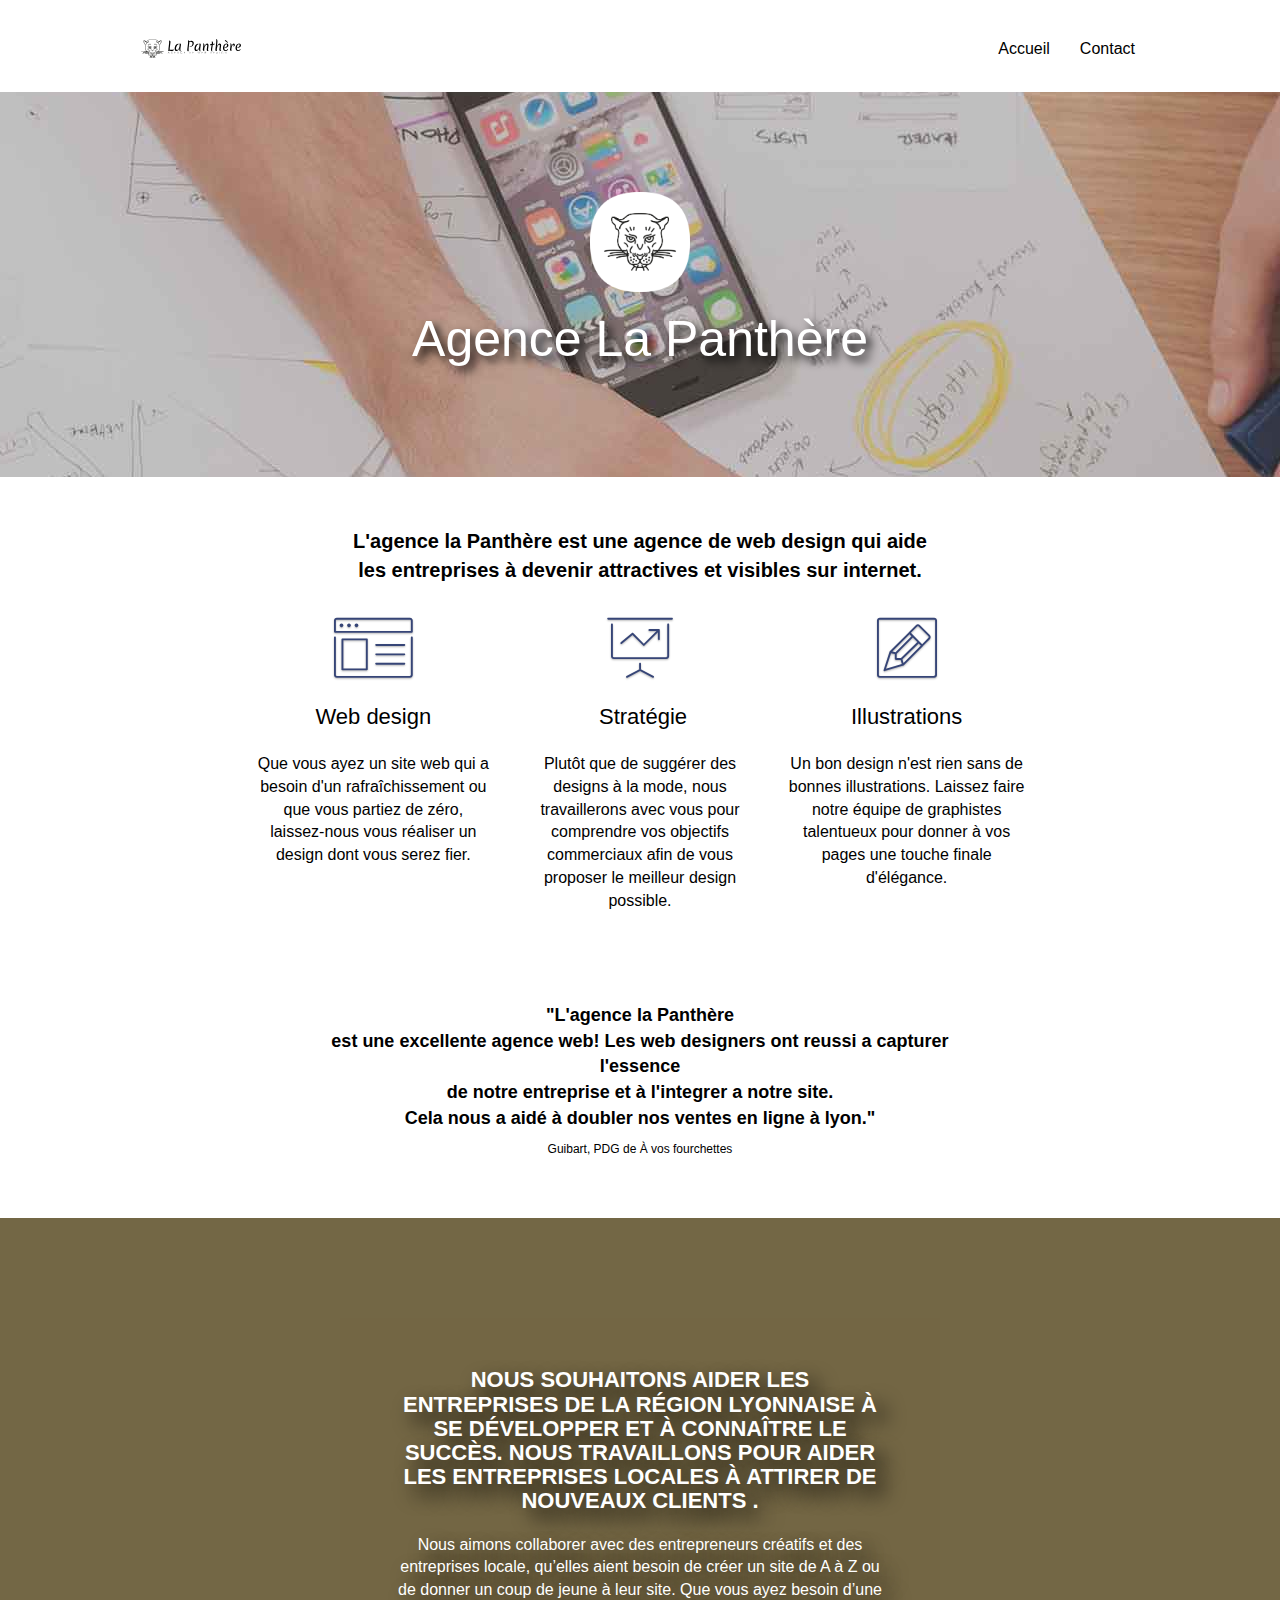
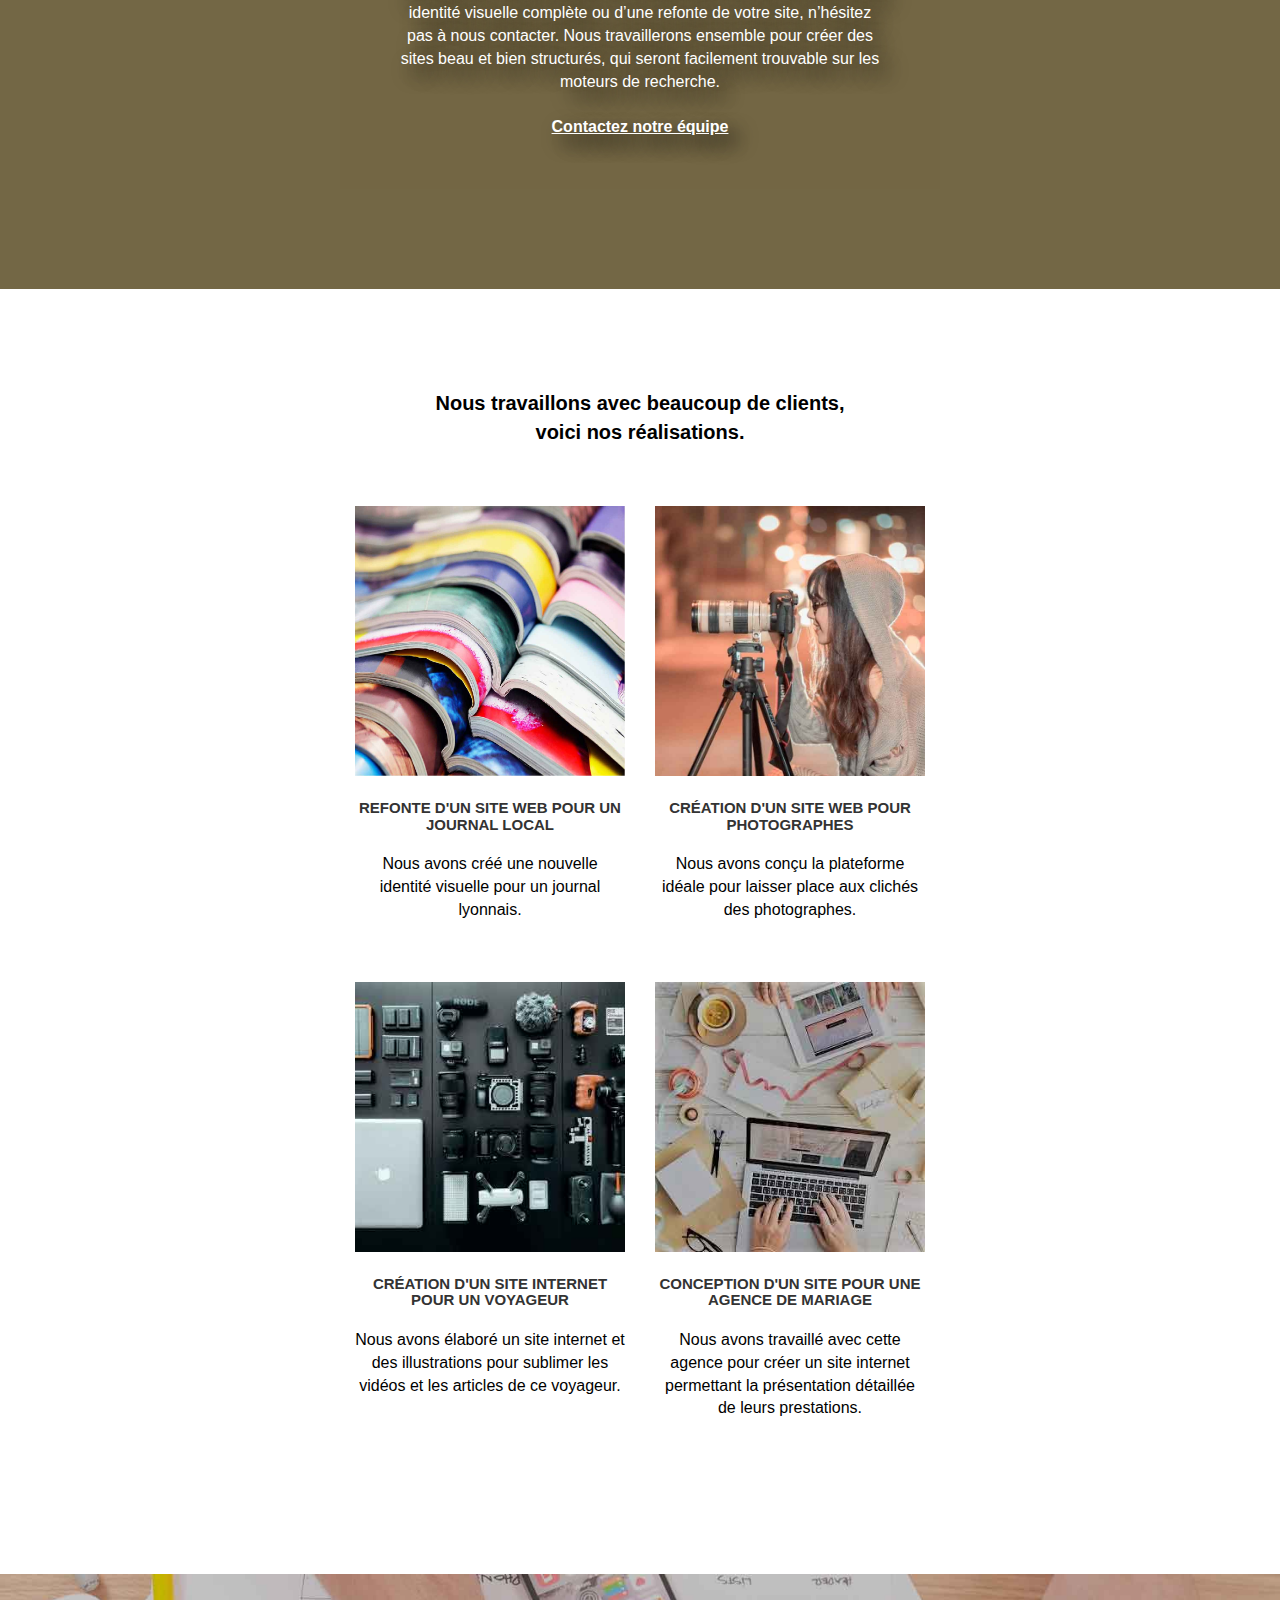
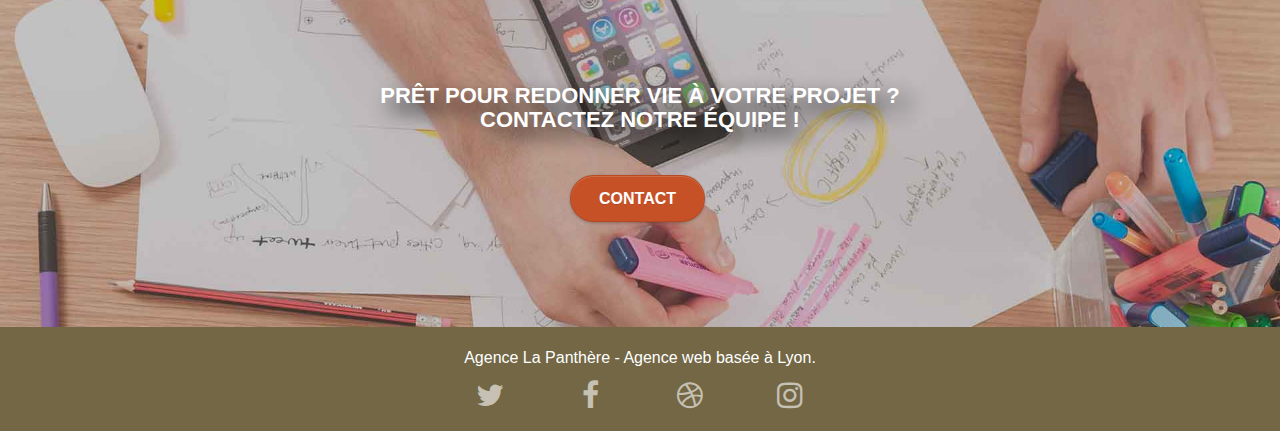
==== index.html @ 9d7f83d7 "modif format image" ====
<!doctype html>
	<html lang="fr">
	<head>
		<meta charset="utf-8">
		<meta name="keywords" content="seo, google, site web, site internet, agence design paris,"/>
		<meta name="description" content="agence web design">
		<meta name="viewport" content="width=device-width, initial-scale=1.0, viewport-fit=cover">
		<meta name="robot" content="index,follow">
		<meta name="google-site-verification" content="KSkaMizKj5T8u-F-_u1jx4_DhB0VZ3zvr3uLoFw4dwU" />
	
		<link rel="canonical" href="https://venixas.github.io/site_panthere_new"/>
		<link rel="shortcut icon" type="image/png" href="favicon.jpg">
		<link rel="stylesheet" type="text/css" href="./css/bootstrap.mini.css">
		<link rel="stylesheet" type="text/css" href="./css/style.mini.css">
		<link rel="stylesheet" type="text/css" href="./css/font-awesome.mini.css">
		<link rel="stylesheet" type="text/css" href="./css/et-line.mini.css">
		
		
		
		<script src="./js/jquery-2.1.0.js" async></script>
		<script src="./js/bootstrap.js" async></script>
		<script src="./js/blocs.js" async></script>
		<script src="./js/jquery.touchSwipe.js" async></script>
		<script src="./js/gmaps.js" async></script>
	
		<title> La panthère, agence web design  </title>
	
		
	<!-- Analytics -->
	 
	<!-- Analytics END -->
		
	</head>
	<body>
	<!-- Principal conteneur -->
	<div class="page-container">
		
	<!-- bloc-0 -->
	<div class="bloc bgc-white l-bloc " id="bloc-0">
		<div class="container bloc-sm">
	
			<nav class="navbar row">
				<div class="navbar-header">
					
					<a class="navbar-brand" href="index.html"><img src="img/agence-la-panthere-monochrome.svg" alt="logo du site la panthere" /></a>
					
					<button id="nav-toggle" type="button" class="ui-navbar-toggle navbar-toggle" data-toggle="collapse" data-target=".navbar-1">
						<span class="sr-only">Toggle navigation</span><span class="icon-bar"></span><span class="icon-bar"></span><span class="icon-bar"></span>
					</button>
				</div>
				<div class="collapse navbar-collapse navbar-1 special-dropdown-nav">
					<ul class="site-navigation nav navbar-nav">
						<li>
							<a href="index.html">Accueil</a>
						</li>
						<li>
						</li>
						<li>
							<a href="contact.html">Contact</a>
						</li>
					</ul>
				</div>
			</nav>
		</div>
	</div>
	<!-- bloc-0 END -->
	
	<!-- bloc-1-presentation -->
	<div class="bloc bgc-dark-slate-blue bg-banniere d-bloc bg-t-edge bloc-bg-texture texture-paper b-parallax" id="bloc-1-hero">
		<div class="container bloc-lg">
			<div class="row tight-width-whitespace">
				<div class="col-sm-12">
					<img src="img/logo.png" class="center-block image-resize-mode" width="100" alt="logo du site la panthere" />
					<h1 class="text-center hero-bloc-text tc-white ">
						Agence La Panthère
					</h1>
					
				</div>
			</div>
		</div>
	</div>
	<!-- bloc-1-presentation END -->
	
	<!-- bloc-2-services -->
	<div class="bloc bgc-white l-bloc" id="bloc-2-services">
		<div class="container bloc-md">
			<div class="row">
				<div class="col-sm-12 text-center">
					
					<p class="para-agence-web">L'agence la Panthère est une agence de web design qui aide <br>
						les entreprises à devenir attractives et visibles sur internet.</p>
				</div>
			</div>
			<div class="row voffset-lg med-width-whitespace">
				<div class="col-sm-4">
					<div class="text-center">
						<span class="et-icon-browser sm-shadow icon-dark-slate-blue icons icon-lg"></span>
					</div>
					<h2 class="mg-md text-center">
						Web design
					</h2>
					<p class="text-center ">
						Que vous ayez un site web qui a besoin d'un rafraîchissement ou que vous partiez de zéro, laissez-nous vous réaliser un design dont vous serez fier.
					</p>
				</div>
				<div class="col-sm-4">
					<div class="text-center">
						<span class="et-icon-presentation sm-shadow icon-dark-slate-blue icons icon-lg"></span>
					</div>
					<h2 class="mg-md text-center">
						&nbsp;Stratégie
					</h2>
					<p class="text-center ">
						Plutôt que de suggérer des designs à la mode, nous travaillerons avec vous pour comprendre vos objectifs commerciaux afin de vous proposer le meilleur design possible.<br>
					</p>
				</div>
				<div class="col-sm-4">
					<div class="text-center">
						<span class="et-icon-edit sm-shadow icon-dark-slate-blue icons icon-lg"></span>
					</div>
					<h2 class="mg-md text-center">
						Illustrations
					</h2>
					<p class="text-center ">
						Un bon design n'est rien sans de bonnes illustrations. Laissez faire notre équipe de graphistes talentueux pour donner à vos pages une touche finale d'élégance.
					</p>
				</div>
			</div>
			<div class="row voffset-lg voffset">
				<div class="col-xs-12 col-md-8 col-md-offset-2 text-center">
					<p class="citation-pdg">"L'agence la Panthère<br> est une excellente agence web! 
						Les web designers ont reussi a capturer l'essence <br>
						de notre  entreprise et à l'integrer a notre site. <br>
						Cela nous a aidé à doubler nos ventes en ligne à lyon."<br></p>
				   <p class="nom-pdg"> Guibart, PDG de À vos fourchettes   </p>
				</div>
			</div>
		</div>
	</div>
	<!-- bloc-2-services END -->
	
	<!-- bloc-3-what-i-do -->
	<div class="bloc tc-white bgc-atomic-tangerine bg-presentation d-bloc bloc-bg-texture texture-paper b-parallax" id="bloc-3-what-i-do">
		<div class="container bloc-lg">
			<div class="row tight-width-whitespace black-background">
				<div class="col-sm-12">
					<h3 class="mg-md text-center tc-white">
						Nous souhaitons aider les entreprises de la région Lyonnaise à se développer et à connaître le succès. Nous travaillons pour aider les entreprises locales à attirer de nouveaux clients .<br>
					</h3>
					<p class="text-center white">
						Nous aimons collaborer avec des entrepreneurs créatifs et des entreprises locale, qu’elles aient besoin de créer un site de A à Z ou de donner un coup de jeune à leur site. Que vous ayez besoin d’une identité visuelle complète ou d’une refonte de votre site, n’hésitez pas à nous contacter. Nous travaillerons ensemble pour créer des sites beau et bien structurés, qui seront facilement trouvable sur les moteurs de recherche. <br><br><a class="ltc-white bold-link" href="page2.html">Contactez notre équipe</a><br>
					</p>
				</div>
			</div>
		</div>
	</div>
	<!-- bloc-3-what-i-do END -->
	
	<!-- bloc-4-portfolio -->
	<div class="bloc bgc-white bg-lines-h2-bg bg-repeat l-bloc" id="bloc-4-portfolio">
		<div class="container bloc-lg">
			<div class="row">
				<div class="col-sm-12 text-center">
					
					<p class="para-nos-realisations">Nous travaillons avec beaucoup de clients,<br>
					voici nos réalisations.</p>
				</div>
			</div>
			<div class="row tight-width-whitespace portfolio-row">
				<div class="col-sm-6">
					<a href="#" data-lightbox="img/1.jpg" data-gallery-id="gallery-1" data-caption="Refonte d'un site web pour un journal local" data-frame="snapshot-lb"><img src="img/1.jpg" alt="image papier design" class="img-responsive portfolio-thumb" /></a>
					<h3 class="mg-md text-center">
						Refonte d'un site web pour un journal local
					</h3>
					<p class="text-center">
						Nous avons créé une nouvelle identité visuelle pour un journal lyonnais.
					</p>
				</div>
				<div class="col-sm-6">
					<a href="#" data-lightbox="img/2.jpg" data-gallery-id="gallery-1" data-caption="Création d'un site web pour photographes" data-frame="snapshot-lb"><img src="img/2.jpg" class="img-responsive portfolio-thumb" alt="image photographe prenant une photo" /></a>
					<h3 class="mg-md text-center">
						Création d'un site web pour photographes
					</h3>
					<p class="text-center">
						Nous avons conçu la plateforme idéale pour laisser place aux clichés des photographes.
					</p>
				</div>
			</div>
			<div class="row tight-width-whitespace portfolio-row">
				<div class="col-sm-6">
					<a href="#" data-lightbox="img/3.jpg" data-gallery-id="gallery-1" data-caption="Création d'un site internet pour un voyageur" data-frame="snapshot-lb"><img src="img/3.jpg" class="img-responsive portfolio-thumb" alt="image d'appreils pour la photographie"/></a>
					<h3 class="mg-md text-center">
						Création d'un site internet pour un voyageur
					</h3>
					<p class="text-center">
						Nous avons élaboré un site internet et des illustrations pour sublimer les vidéos et les articles de ce voyageur.
					</p>
				</div>
				<div class="col-sm-6">
					<a href="#" data-lightbox="img/4.jpg" data-gallery-id="gallery-1" data-caption="Conception d'un site pour une agence de mariage" data-frame="snapshot-lb"><img src="img/4.jpg" class="img-responsive portfolio-thumb" alt="image de materiel pour la photo" /></a>
					<h3 class="mg-md text-center">
						Conception d'un site pour une agence de mariage
					</h3>
					<p class="text-center">
						Nous avons travaillé avec cette agence pour créer un site internet permettant la présentation détaillée de leurs prestations.
					</p>
				</div>
			</div>
		</div>
	</div>
	<!-- bloc-4-portfolio END -->
	
	<!-- bloc-5-cta -->
	<div class="bloc bgc-dark-slate-blue bg-banniere d-bloc bloc-bg-texture texture-paper" id="bloc-5-cta">
		<div class="container bloc-lg">
			<div class="row">
				<h3 class="mg-md text-center tc-white">
					Prêt pour redonner vie à votre projet ?<br>Contactez notre équipe !
				</h3>
				<div class="col-sm-12 text-center">
					<a href="contact.html" class="btn btn-atomic-tangerine btn-clean btn-rd btn-lg cta-hero">Contact</a>
				</div>
			</div>
		</div>
	</div>
	<!-- bloc-5-cta END -->
	
	<!-- Footer - bloc-8 -->
	<div class="bloc bgc-atomic-tangerine d-bloc" id="bloc-8">
		<div class="container bloc-sm">
			<div class="row">
				<div class="col-sm-12">
					<p class="text-center white">
						Agence La Panthère - Agence web basée à Lyon.<br>
					</p>
					<div class="row row-no-gutters social display-box">
						<div class="col-sm-3">
							<div class="text-center">
								<a class="social" href="index.html"><span class="fa fa-twitter icon-md"></span></a>
							</div>
						</div>
						<div class="col-sm-3">
							<div class="text-center">
								<a class="social" href="index.html"><span class="fa fa-facebook icon-md"></span></a>
							</div>
						</div>
						<div class="col-sm-3">
							<div class="text-center">
								<a class="social" href="index.html"><span class="fa fa-dribbble icon-md"></span></a>
							</div>
						</div>
						<div class="col-sm-3">
							<div class="text-center">
								<a class="social" href="index.html"><span class="fa fa-instagram icon-md"></span></a>
							</div>
						</div>
						
					</div>
				
				</div>
			</div>
		</div>
	</div>
	<!-- Footer - bloc-8 END -->
	
	</div>
	<!-- Principal conteneur END -->
		
	
	</body>
	</html>
---- css/style.mini.css ----
body{margin:0;padding:0;background:#fff;overflow-x:hidden;-webkit-font-smoothing:antialiased;-moz-osx-font-smoothing:grayscale}a,button{transition:all .3s ease-in-out;outline:0!important}a:hover{text-decoration:none;cursor:pointer}#page-loading-blocs-notifaction{position:fixed;top:0;bottom:0;width:100%;z-index:100000;background:#fff url("./img/pageload-spinner.gif") no-repeat center center}.bloc{width:100%;clear:both;background:50% 50% no-repeat;padding:0 50px;-webkit-background-size:cover;-moz-background-size:cover;-o-background-size:cover;background-size:cover;position:relative}.bloc .container{padding-left:0;padding-right:0}.bloc-lg{padding:100px 50px}.bloc-md{padding:50px}.bloc-sm{padding:20px 50px}.bg-b-edge,.bg-bl-edge,.bg-br-edge,.bg-center,.bg-l-edge,.bg-r-edge,.bg-repeat,.bg-t-edge,.bg-tl-edge,.bg-tr-edge{-webkit-background-size:auto!important;-moz-background-size:auto!important;-o-background-size:auto!important;background-size:auto!important}.bg-repeat{background:repeat}.bg-t-edge{background:top no-repeat}.b-parallax{background-attachment:fixed}.d-bloc{color:rgba(255,255,255,.7)}.d-bloc button:hover{color:rgba(255,255,255,.9)}.d-bloc .icon-round,.d-bloc .icon-rounded,.d-bloc .icon-semi-rounded-a,.d-bloc .icon-semi-rounded-b,.d-bloc .icon-square{border-color:rgba(255,255,255,.9)}.d-bloc .divider-h span{border-color:rgba(255,255,255,.2)}.d-bloc .a-btn,.d-bloc .navbar a,.d-bloc .navbar-brand,.d-bloc a .icon-lg,.d-bloc a .icon-md,.d-bloc a .icon-sm,.d-bloc a .icon-xl,.d-bloc h1 a,.d-bloc h2 a,.d-bloc h3 a,.d-bloc h4 a,.d-bloc h5 a,.d-bloc h6 a,.d-bloc p a{color:rgba(255,255,255,.6)}.d-bloc .a-btn:hover,.d-bloc .navbar a:hover,.d-bloc .navbar-brand:hover,.d-bloc a:hover .icon-lg,.d-bloc a:hover .icon-md,.d-bloc a:hover .icon-sm,.d-bloc a:hover .icon-xl,.d-bloc h1 a:hover,.d-bloc h2 a:hover,.d-bloc h3 a:hover,.d-bloc h4 a:hover,.d-bloc h5 a:hover,.d-bloc h6 a:hover,.d-bloc p a:hover{color:#fff}.d-bloc .navbar-toggle .icon-bar{background:#fff}.d-bloc .btn-wire,.d-bloc .btn-wire:hover{color:#fff;border-color:#fff}.d-bloc .panel{color:rgba(0,0,0,.5)}.d-bloc .panel button:hover{color:rgba(0,0,0,.7)}.d-bloc .panel icon{border-color:rgba(0,0,0,.7)}.d-bloc .panel .divider-h span{border-color:rgba(0,0,0,.1)}.d-bloc .panel .a-btn{color:rgba(0,0,0,.6)}.d-bloc .panel .a-btn:hover{color:#000}.d-bloc .panel .btn-wire,.d-bloc .panel .btn-wire:hover{color:rgba(0,0,0,.7);border-color:rgba(0,0,0,.3)}.d-bloc .panel,.l-bloc{color:rgba(0,0,0,.5)}.d-bloc .panel button:hover,.l-bloc button:hover{color:rgba(0,0,0,.7)}.l-bloc .icon-round,.l-bloc .icon-rounded,.l-bloc .icon-semi-rounded-a,.l-bloc .icon-semi-rounded-b,.l-bloc .icon-square{border-color:rgba(0,0,0,.7)}.d-bloc .panel .divider-h span,.l-bloc .divider-h span{border-color:rgba(0,0,0,.1)}.d-bloc .panel .a-btn,.l-bloc .a-btn,.l-bloc .navbar a,.l-bloc .navbar-brand,.l-bloc a .icon-lg,.l-bloc a .icon-md,.l-bloc a .icon-sm,.l-bloc a .icon-xl,.l-bloc h1 a,.l-bloc h2 a,.l-bloc h3 a,.l-bloc h4 a,.l-bloc h5 a,.l-bloc h6 a,.l-bloc p a{color:#000}.d-bloc .panel .a-btn:hover,.l-bloc .a-btn:hover,.l-bloc .navbar a:hover,.l-bloc .navbar-brand:hover,.l-bloc a:hover .icon-lg,.l-bloc a:hover .icon-md,.l-bloc a:hover .icon-sm,.l-bloc a:hover .icon-xl,.l-bloc h1 a:hover,.l-bloc h2 a:hover,.l-bloc h3 a:hover,.l-bloc h4 a:hover,.l-bloc h5 a:hover,.l-bloc h6 a:hover,.l-bloc p a:hover{color:#000}.l-bloc .navbar-toggle .icon-bar{color:rgba(0,0,0,.6)}.d-bloc .panel .btn-wire,.d-bloc .panel .btn-wire:hover,.l-bloc .btn-wire,.l-bloc .btn-wire:hover{color:rgba(0,0,0,.7);border-color:rgba(0,0,0,.3)}.voffset{margin-top:30px}.voffset-lg{margin-top:80px}.display-box{display:flex;justify-content:space-around}.row-no-gutters{margin-right:0;margin-left:0}.row.row-no-gutters>[class*=" col-"],.row.row-no-gutters>[class^=col-]{padding-right:0;padding-left:0}#bloc-1-hero h1{font-size:50px;text-shadow:#000 .1em .1em .2em}.navbar{margin-bottom:0;z-index:1}.navbar-brand{height:auto;padding:3px 15px;font-size:25px;font-weight:400;font-weight:600;line-height:44px}.navbar-brand img{max-height:200px;margin:0 5px 0 0;display:inline}.navbar-brand img[src$=svg]{min-width:100px}.nav-center .navbar-brand img{margin:0}.navbar .nav{padding-top:2px;margin-right:-16px;float:right;z-index:1}.nav>li{float:left;margin-top:4px;font-size:16px}.navbar-nav .open .dropdown-menu>li>a{text-align:inherit}.nav>li a:focus,.nav>li a:hover{background:0 0}.navbar-toggle{margin:10px 10px 0 0;border:0}.navbar-toggle:hover{background:0 0!important}.navbar-toggle .icon-bar{background-color:rgba(0,0,0,.5);width:26px}.nav-invert .navbar .nav{float:left}.nav-invert .navbar-brand,.nav-invert .navbar-header{float:right;position:relative;z-index:2}@media (min-width:768px){.site-navigation{position:absolute;top:50%;right:20px;transform:translate(0,-50%);-webkit-transform:translateY(-50%)}.nav>li .dropdown-menu a,.nav>li .dropdown-menu a:hover{color:#484848}.nav-invert .site-navigation{left:0;right:0}.nav-center{text-align:center}.nav-center .navbar-header{width:100%}.nav-center .nav>li,.nav-center .navbar-brand,.nav-center .navbar-header{float:none;display:inline-block}.nav-center .site-navigation{position:relative;width:100%;right:0;margin-right:0;margin-top:20px}.nav-center.mini-nav .navbar-toggle{float:none;margin:10px auto 0}}.nav>li>.dropdown a{background:0 0!important;display:block;padding:14px 15px}nav .caret{margin:0 5px}.dropdown-menu .dropdown-menu{top:-8px;left:100%}.dropdown-menu .dropmenu-flow-right{top:100%;left:0;margin-left:-1px;border-top-left-radius:0;border-top-right-radius:0}.dropdown-menu .dropdown span{border:4px solid #000;border-top-color:transparent;border-right-color:transparent;border-bottom-color:transparent;margin:6px -5px 0 0!important;float:right}.mg-md{margin-top:10px;margin-bottom:20px}.mg-lg{margin-top:10px;margin-bottom:40px}.btn{margin:0 5px 5px 0}.btn.pull-right{margin:0 0 5px 5px}.btn-d,.btn-d:focus,.btn-d:hover{color:#fff;background:rgba(0,0,0,.3)}button{outline:0!important}.btn-rd{border-radius:40px}.btn-clean{border:1px solid rgba(0,0,0,.08);border-bottom-color:rgba(0,0,0,.1);text-shadow:0 1px 0 rgba(0,0,1,.1);box-shadow:0 1px 3px rgba(0,0,1,.25),inset 0 1px 0 0 rgba(255,255,255,.15)}.icon-md{font-size:30px!important}.icon-lg{font-size:60px!important}.sm-shadow{text-shadow:0 1px 2px rgba(0,0,0,.3)}.panel-sq,.panel-sq .panel-footer,.panel-sq .panel-heading{border-radius:0}.panel-rd{border-radius:30px}.panel-rd .panel-heading{border-radius:29px 29px 0 0}.panel-rd .panel-footer{border-radius:0 0 29px 29px}.form-control{border-color:rgba(0,0,0,.1);box-shadow:none}.scrollToTop{width:40px;height:40px;position:fixed;bottom:20px;right:20px;opacity:0;z-index:500;transition:all .3s ease-in-out}.scrollToTop span{margin-top:6px}.showScrollTop{font-size:14px;opacity:1}a[data-lightbox]{position:relative;display:block;text-align:center}a[data-lightbox]:hover::before{content:"+";font-family:HelveticaNeue-Light;font-size:32px;width:50px;height:50px;margin-left:-25px;border-radius:50%;background:rgba(0,0,0,.6);color:#fff;font-weight:100;z-index:1;position:absolute;top:50%;transform:translateY(-50%);-webkit-transform:translateY(-50%)}a[data-lightbox]:hover img{opacity:.6;-webkit-animation-fill-mode:none;animation-fill-mode:none}#lightbox-modal{display:flex;align-items:center}#lightbox-modal .modal-dialog{width:90%;max-width:900px;margin:0 auto 0}#lightbox-modal .modal-dialog img{max-height:90vh;margin:0 auto}.lightbox-caption{padding:20px;color:#fff;background:rgba(0,0,0,.5);position:absolute;left:15px;right:15px;bottom:5px}.close-lightbox{color:#fff;font-size:30px;position:absolute;top:20px;right:20px;z-index:20;background:rgba(0,0,0,.5);border:none;line-height:30px;padding:0 9px 5px;opacity:.3}.close-lightbox:hover,.next-lightbox:hover,.prev-lightbox:hover{opacity:1;color:#fff}.next-lightbox,.prev-lightbox{font-size:20px;color:rgba(255,255,255,.9);background:rgba(0,0,0,.5);transition:all .2s ease-in-out;position:absolute;top:45%;z-index:1;opacity:.4}.next-lightbox{padding:6px 8px 1px 13px;right:25px}.prev-lightbox{padding:6px 13px 1px 10px;left:25px}.snapshot-lb .modal-body{padding-bottom:45px}.snapshot-lb .lightbox-caption{padding:0;color:rgba(0,0,0,.5);background:0 0}.btn,a,h1,h2,h3,h4,h5,h6,label,p{font-weight:400;color:#000}.container{max-width:1000px}.hero-bloc-text{font-size:38px}.hero-bloc-text-sub{font-size:36px}.statement-bloc-text{line-height:26px;font-style:italic;font-size:20px;text-align:center;font-weight:lighter;max-width:520px;margin:auto auto auto auto}p{font-size:16px}.tight-width-whitespace{max-width:600px;margin:auto auto auto auto}.h1{font-size:20px;font-family:"Open Sans"}.cta-hero{margin-top:22px;color:#fff!important;text-transform:uppercase;padding:12px 28px 12px 28px;font-size:16px;font-weight:700}.social{max-width:400px;margin:auto auto auto auto}h2{font-size:22px;line-height:1.4em}h3{font-size:15px;text-transform:uppercase;font-weight:700;color:#333!important}.med-width-whitespace{max-width:800px;margin:auto auto auto auto;box-shadow:0 0 0 #000}h1{color:#333!important}h4{color:#333!important}.icons{margin-bottom:14px;margin-top:24px}.white{color:#fff!important}.portfolio-thumb{margin-bottom:24px}.portfolio-row{margin-bottom:44px;margin-top:50px}.avatar{box-shadow:0 4px 9px rgba(0,0,0,.3)}.black-background{background-color:rgba(115,103,69,.7);padding:40px 40px 40px 40px}.bold-link{font-weight:900;text-decoration:underline!important}.bgc-white{background-color:#fff}.bgc-dark-slate-blue{background-color:#364577}.bgc-atomic-tangerine{background-color:#736745}.tc-white{color:#ffffff!important;font-size:22px;text-shadow:#000 10px 10px 20px}.btn-atomic-tangerine{background:#c75126;color:#fff!important}.btn-atomic-tangerine:hover{background:#642102!important;color:#fff!important}.ltc-white{color:#fff!important}.ltc-white:hover{color:#ccc!important}.ltc-atomic-tangerine{color:#f3976c!important}.ltc-atomic-tangerine:hover{color:#c27956!important}.icon-dark-slate-blue{color:#364577!important;border-color:#364577!important}.para-agence-web{font-size:20px;color:#000;font-weight:600}.citation-pdg{font-size:18px;font-weight:600}.nom-pdg{font-size:12px}.para-nos-realisations{font-size:20px;font-weight:600}.bg-banniere{background-image:url("../img/agence-la-panthere.jpg")}.bg-presentation{background-image:url("../img/image-de-presentation.jpg")}@media (max-width:1024px){.bloc{padding-left:20px;padding-right:20px}.bloc-tile-2.full-width-bloc .container,.bloc-tile-3.full-width-bloc .container,.bloc-tile-4.full-width-bloc .container,.bloc.full-width-bloc{padding-left:0;padding-right:0}}@media (max-width:992px) and (min-width:768px){.navbar .nav{max-width:80%}.nav-center.navbar .nav{max-width:100%}}@media only screen and (min-width:768px) and (max-width:1024px) and (orientation:landscape){.b-parallax{background-attachment:scroll}}@media only screen and (min-width:1024px) and (max-width:1366px) and (-webkit-min-device-pixel-ratio:1.5){.b-parallax{background-attachment:scroll}}@media (max-width:991px){.container{width:100%}.b-parallax{background-attachment:scroll}#hero-bloc,.page-container{overflow-x:hidden;position:relative}}.bloc-group,.bloc-group .bloc{display:block;width:100%}.bloc-fill-screen .fill-bloc-bottom-edge,.bloc-fill-screen .fill-bloc-top-edge{padding:0 20px}@media (max-width:767px){.page-container{overflow-x:hidden;position:relative}#disqus_thread,h1,h2,h3,h4,h5,h6,p{padding-left:10px!important;padding-right:10px!important}.bloc-mob-center-text{text-align:center}.b-parallax{background-attachment:scroll}.navbar .nav{padding-top:0;border-top:1px solid rgba(0,0,0,.2);float:none!important}.navbar.row{margin-left:0;margin-right:0}.site-navigation{position:inherit;transform:none;-webkit-transform:none;-ms-transform:none}.nav>li{margin-top:0;border-bottom:1px solid rgba(0,0,0,.1);background:rgba(0,0,0,.05);text-align:left;padding-left:15px;width:100%}.nav>li:hover{background:rgba(0,0,0,.08)}.dropdown .dropdown a .caret{float:none;margin:5px 0 0 10px!important;border:4px solid #000;border-bottom-color:transparent;border-right-color:transparent;border-left-color:transparent}#hero-bloc .navbar .nav{background:rgba(0,0,0,.8)}#hero-bloc .navbar .nav a{color:rgba(255,255,255,.6)}.hero{padding:50px 0}.hero-nav{left:-1px;right:-1px}.navbar-collapse{padding:0;overflow-x:hidden;-webkit-box-shadow:none;box-shadow:none}.navbar-brand img{max-height:40px;width:auto}.nav-invert .navbar-header{float:none;width:100%}.nav-invert .navbar-toggle{float:left;margin-left:10px}.bloc{padding-left:0;padding-right:0}.bloc-lg,.bloc-xl,.bloc-xxl{padding:40px 0}.bloc-md,.bloc-sm{padding-left:0;padding-right:0}.bloc-fill-screen .fill-bloc-bottom-edge,.bloc-fill-screen .fill-bloc-top-edge,.bloc-tile-2 .container,.bloc-tile-3 .container,.bloc-tile-4 .container{padding-left:0;padding-right:0}.a-block{padding:0 10px}.btn-dwn{display:none}.voffset{margin-top:5px}.voffset-md{margin-top:20px}.voffset-lg{margin-top:30px}form{padding:5px}.close-lightbox{display:inline-block}.blocsapp-device-iphone5{background-size:216px 425px;padding-top:60px;width:216px;height:425px}.blocsapp-device-iphone5 img{width:180px;height:320px}}@media (max-width:400px){.bloc{padding-left:0;padding-right:0}}
---- css/et-line.mini.css ----
@font-face{font-family:et-line;src:url(../fonts/et-line.eot);src:url(../fonts/et-line.eot?#iefix) format('embedded-opentype'),url(../fonts/et-line.woff) format('woff'),url(../fonts/et-line.ttf) format('truetype'),url(../fonts/et-line.svg#et-line) format('svg');font-weight:400;font-style:normal}.et-icon-adjustments,.et-icon-alarmclock,.et-icon-anchor,.et-icon-aperture,.et-icon-attachment,.et-icon-bargraph,.et-icon-basket,.et-icon-beaker,.et-icon-bike,.et-icon-book-open,.et-icon-briefcase,.et-icon-browser,.et-icon-calendar,.et-icon-camera,.et-icon-caution,.et-icon-chat,.et-icon-circle-compass,.et-icon-clipboard,.et-icon-clock,.et-icon-cloud,.et-icon-compass,.et-icon-desktop,.et-icon-dial,.et-icon-document,.et-icon-documents,.et-icon-download,.et-icon-dribbble,.et-icon-edit,.et-icon-envelope,.et-icon-expand,.et-icon-facebook,.et-icon-flag,.et-icon-focus,.et-icon-gears,.et-icon-genius,.et-icon-gift,.et-icon-global,.et-icon-globe,.et-icon-googleplus,.et-icon-grid,.et-icon-happy,.et-icon-hazardous,.et-icon-heart,.et-icon-hotairballoon,.et-icon-hourglass,.et-icon-key,.et-icon-laptop,.et-icon-layers,.et-icon-lifesaver,.et-icon-lightbulb,.et-icon-linegraph,.et-icon-linkedin,.et-icon-lock,.et-icon-magnifying-glass,.et-icon-map,.et-icon-map-pin,.et-icon-megaphone,.et-icon-mic,.et-icon-mobile,.et-icon-newspaper,.et-icon-notebook,.et-icon-paintbrush,.et-icon-paperclip,.et-icon-pencil,.et-icon-phone,.et-icon-picture,.et-icon-pictures,.et-icon-piechart,.et-icon-presentation,.et-icon-pricetags,.et-icon-printer,.et-icon-profile-female,.et-icon-profile-male,.et-icon-puzzle,.et-icon-quote,.et-icon-recycle,.et-icon-refresh,.et-icon-ribbon,.et-icon-rss,.et-icon-sad,.et-icon-scissors,.et-icon-scope,.et-icon-search,.et-icon-shield,.et-icon-speedometer,.et-icon-strategy,.et-icon-streetsign,.et-icon-tablet,.et-icon-target,.et-icon-telescope,.et-icon-toolbox,.et-icon-tools,.et-icon-tools-2,.et-icon-trophy,.et-icon-tumblr,.et-icon-twitter,.et-icon-upload,.et-icon-video,.et-icon-wallet,.et-icon-wine{font-family:et-line;speak:none;font-style:normal;font-weight:400;font-variant:normal;text-transform:none;line-height:1;-webkit-font-smoothing:antialiased;-moz-osx-font-smoothing:grayscale;display:inline-block}.et-icon-mobile:before{content:"\e000"}.et-icon-laptop:before{content:"\e001"}.et-icon-desktop:before{content:"\e002"}.et-icon-tablet:before{content:"\e003"}.et-icon-phone:before{content:"\e004"}.et-icon-document:before{content:"\e005"}.et-icon-documents:before{content:"\e006"}.et-icon-search:before{content:"\e007"}.et-icon-clipboard:before{content:"\e008"}.et-icon-newspaper:before{content:"\e009"}.et-icon-notebook:before{content:"\e00a"}.et-icon-book-open:before{content:"\e00b"}.et-icon-browser:before{content:"\e00c"}.et-icon-calendar:before{content:"\e00d"}.et-icon-presentation:before{content:"\e00e"}.et-icon-picture:before{content:"\e00f"}.et-icon-pictures:before{content:"\e010"}.et-icon-video:before{content:"\e011"}.et-icon-camera:before{content:"\e012"}.et-icon-printer:before{content:"\e013"}.et-icon-toolbox:before{content:"\e014"}.et-icon-briefcase:before{content:"\e015"}.et-icon-wallet:before{content:"\e016"}.et-icon-gift:before{content:"\e017"}.et-icon-bargraph:before{content:"\e018"}.et-icon-grid:before{content:"\e019"}.et-icon-expand:before{content:"\e01a"}.et-icon-focus:before{content:"\e01b"}.et-icon-edit:before{content:"\e01c"}.et-icon-adjustments:before{content:"\e01d"}.et-icon-ribbon:before{content:"\e01e"}.et-icon-hourglass:before{content:"\e01f"}.et-icon-lock:before{content:"\e020"}.et-icon-megaphone:before{content:"\e021"}.et-icon-shield:before{content:"\e022"}.et-icon-trophy:before{content:"\e023"}.et-icon-flag:before{content:"\e024"}.et-icon-map:before{content:"\e025"}.et-icon-puzzle:before{content:"\e026"}.et-icon-basket:before{content:"\e027"}.et-icon-envelope:before{content:"\e028"}.et-icon-streetsign:before{content:"\e029"}.et-icon-telescope:before{content:"\e02a"}.et-icon-gears:before{content:"\e02b"}.et-icon-key:before{content:"\e02c"}.et-icon-paperclip:before{content:"\e02d"}.et-icon-attachment:before{content:"\e02e"}.et-icon-pricetags:before{content:"\e02f"}.et-icon-lightbulb:before{content:"\e030"}.et-icon-layers:before{content:"\e031"}.et-icon-pencil:before{content:"\e032"}.et-icon-tools:before{content:"\e033"}.et-icon-tools-2:before{content:"\e034"}.et-icon-scissors:before{content:"\e035"}.et-icon-paintbrush:before{content:"\e036"}.et-icon-magnifying-glass:before{content:"\e037"}.et-icon-circle-compass:before{content:"\e038"}.et-icon-linegraph:before{content:"\e039"}.et-icon-mic:before{content:"\e03a"}.et-icon-strategy:before{content:"\e03b"}.et-icon-beaker:before{content:"\e03c"}.et-icon-caution:before{content:"\e03d"}.et-icon-recycle:before{content:"\e03e"}.et-icon-anchor:before{content:"\e03f"}.et-icon-profile-male:before{content:"\e040"}.et-icon-profile-female:before{content:"\e041"}.et-icon-bike:before{content:"\e042"}.et-icon-wine:before{content:"\e043"}.et-icon-hotairballoon:before{content:"\e044"}.et-icon-globe:before{content:"\e045"}.et-icon-genius:before{content:"\e046"}.et-icon-map-pin:before{content:"\e047"}.et-icon-dial:before{content:"\e048"}.et-icon-chat:before{content:"\e049"}.et-icon-heart:before{content:"\e04a"}.et-icon-cloud:before{content:"\e04b"}.et-icon-upload:before{content:"\e04c"}.et-icon-download:before{content:"\e04d"}.et-icon-target:before{content:"\e04e"}.et-icon-hazardous:before{content:"\e04f"}.et-icon-piechart:before{content:"\e050"}.et-icon-speedometer:before{content:"\e051"}.et-icon-global:before{content:"\e052"}.et-icon-compass:before{content:"\e053"}.et-icon-lifesaver:before{content:"\e054"}.et-icon-clock:before{content:"\e055"}.et-icon-aperture:before{content:"\e056"}.et-icon-quote:before{content:"\e057"}.et-icon-scope:before{content:"\e058"}.et-icon-alarmclock:before{content:"\e059"}.et-icon-refresh:before{content:"\e05a"}.et-icon-happy:before{content:"\e05b"}.et-icon-sad:before{content:"\e05c"}.et-icon-facebook:before{content:"\e05d"}.et-icon-twitter:before{content:"\e05e"}.et-icon-googleplus:before{content:"\e05f"}.et-icon-rss:before{content:"\e060"}.et-icon-tumblr:before{content:"\e061"}.et-icon-linkedin:before{content:"\e062"}.et-icon-dribbble:before{content:"\e063"}
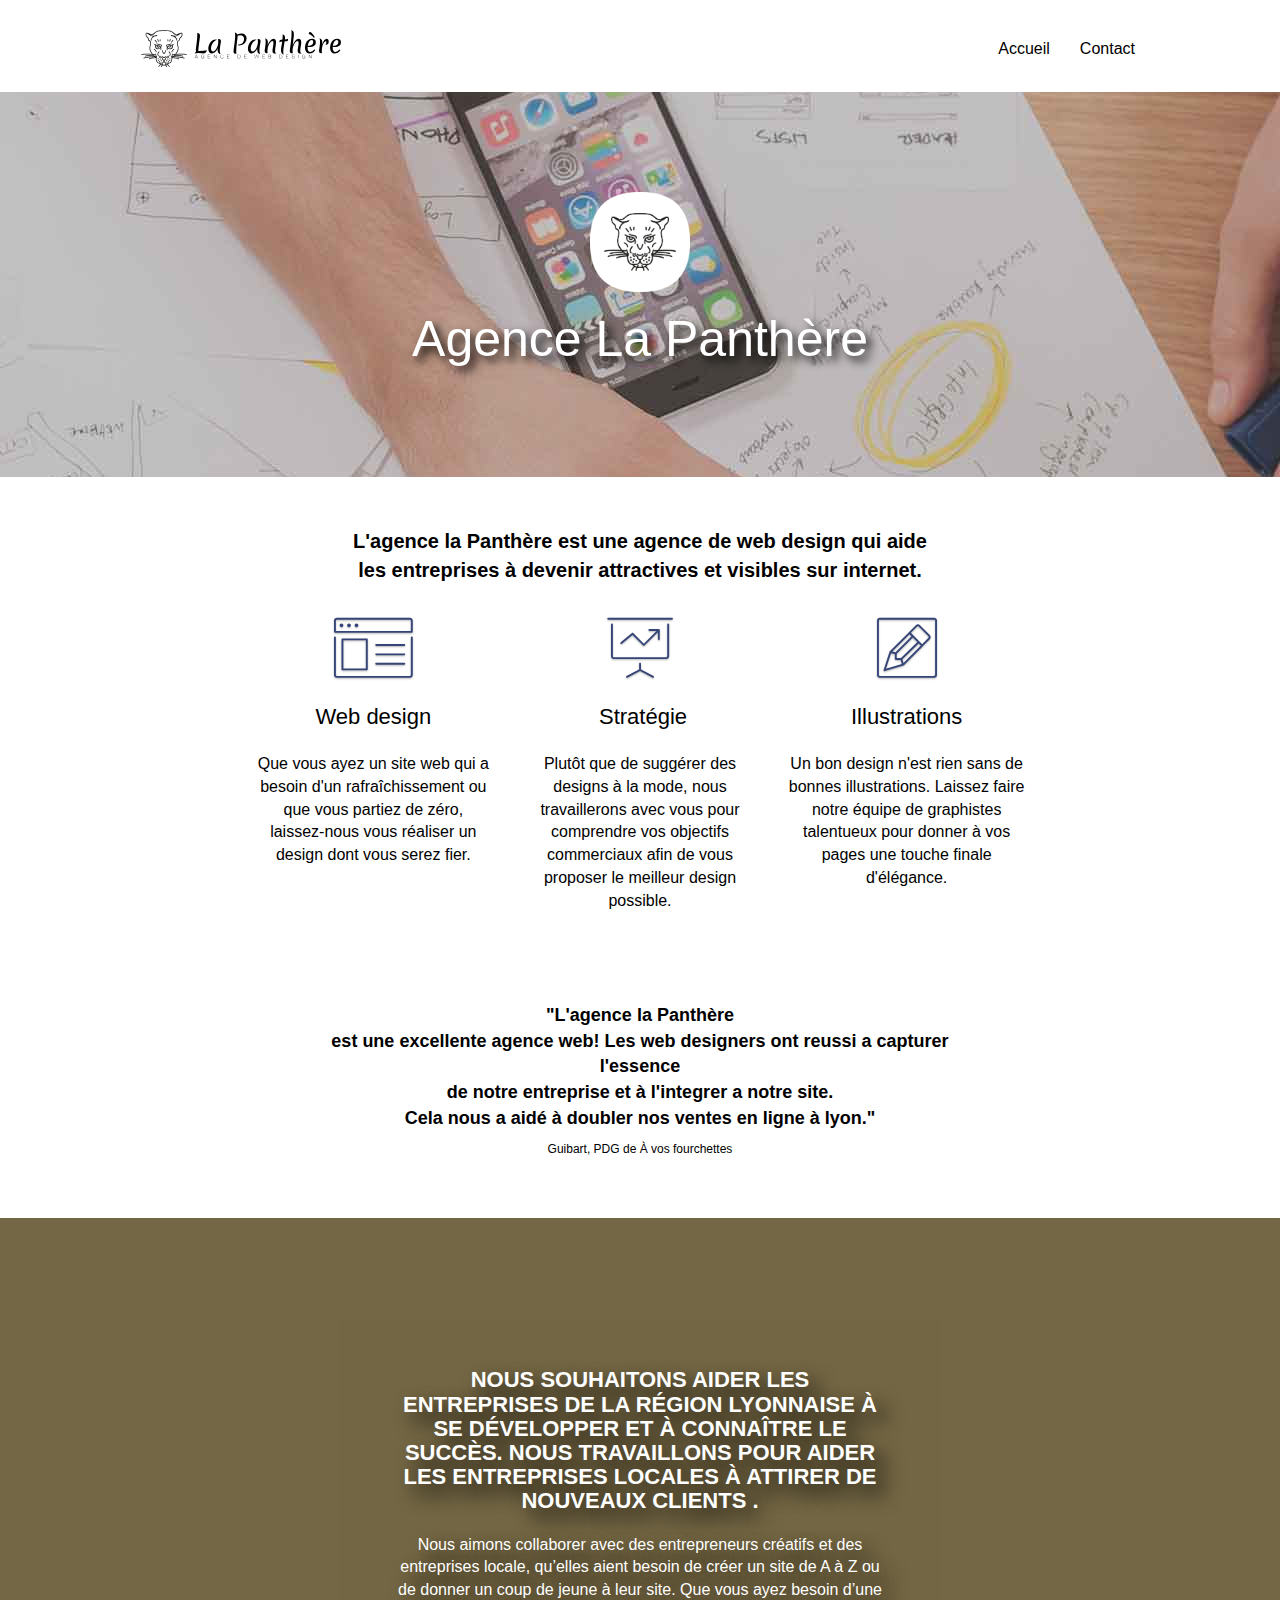
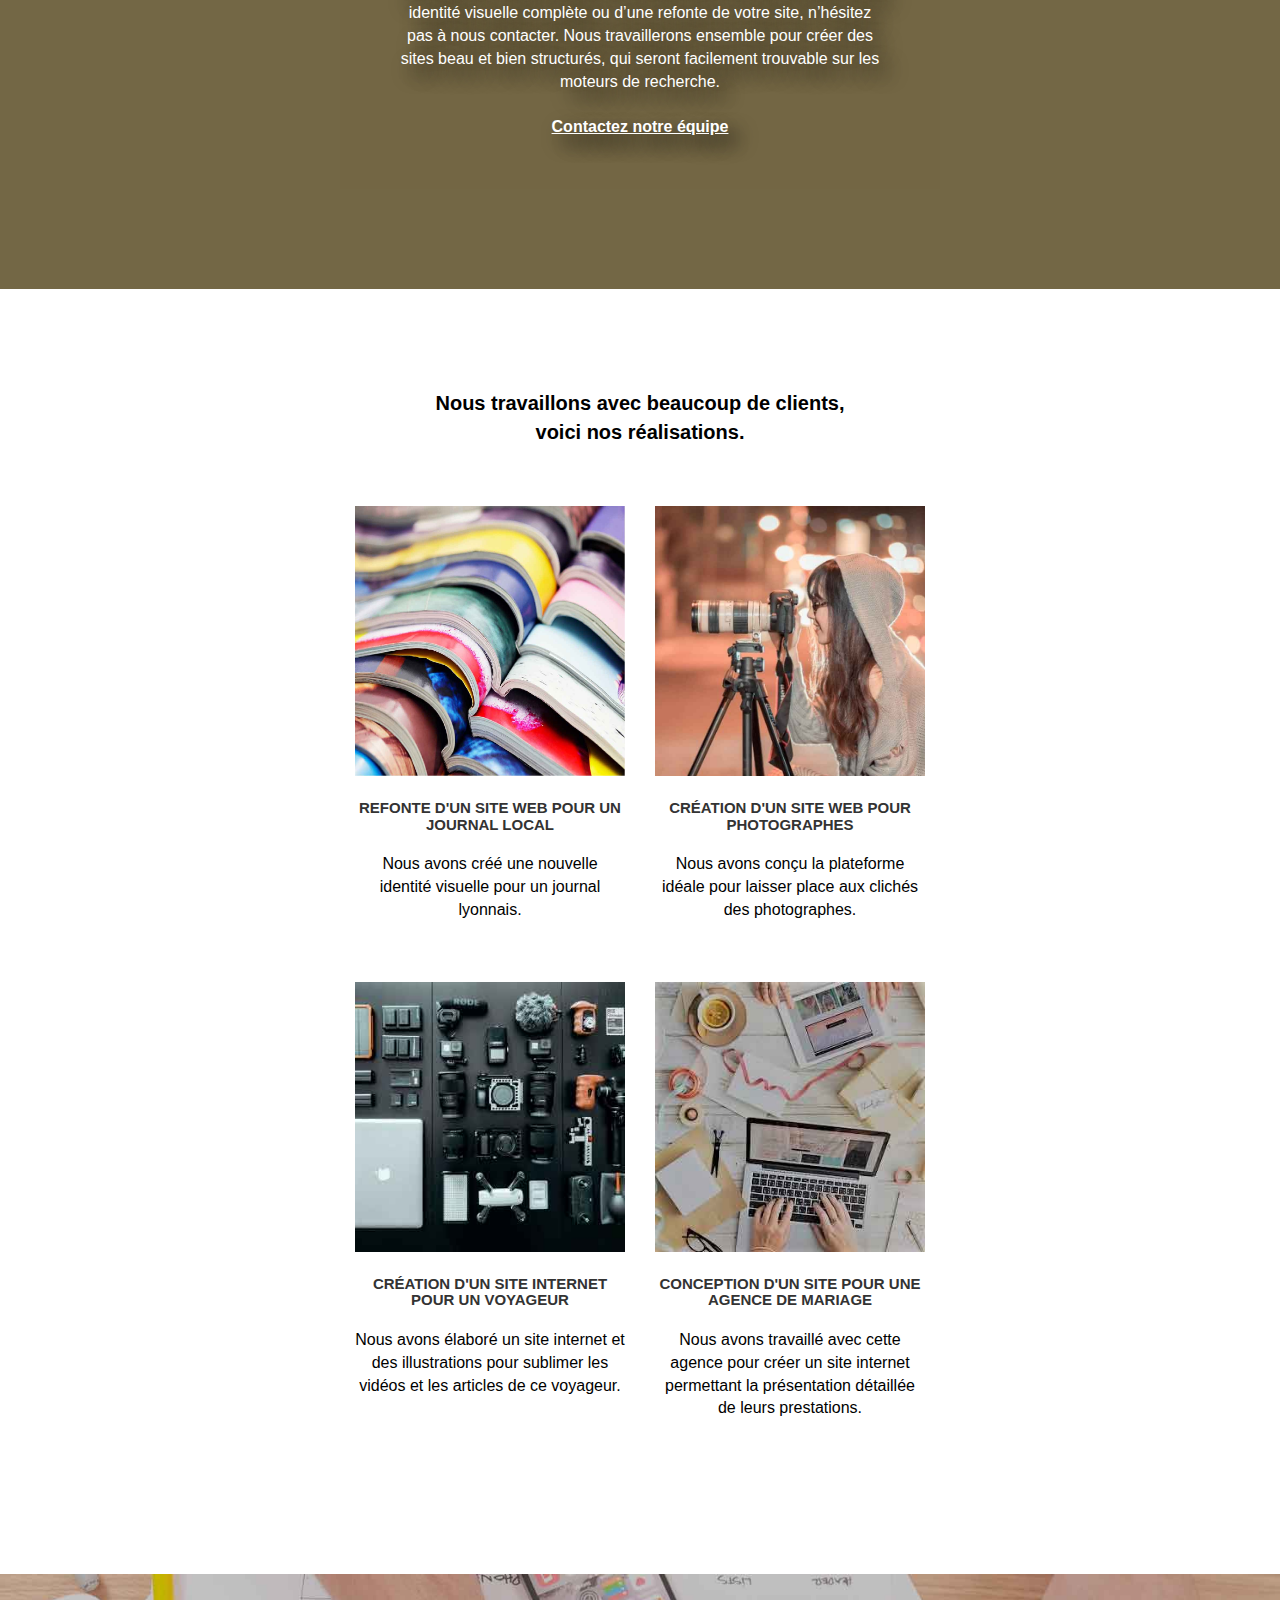
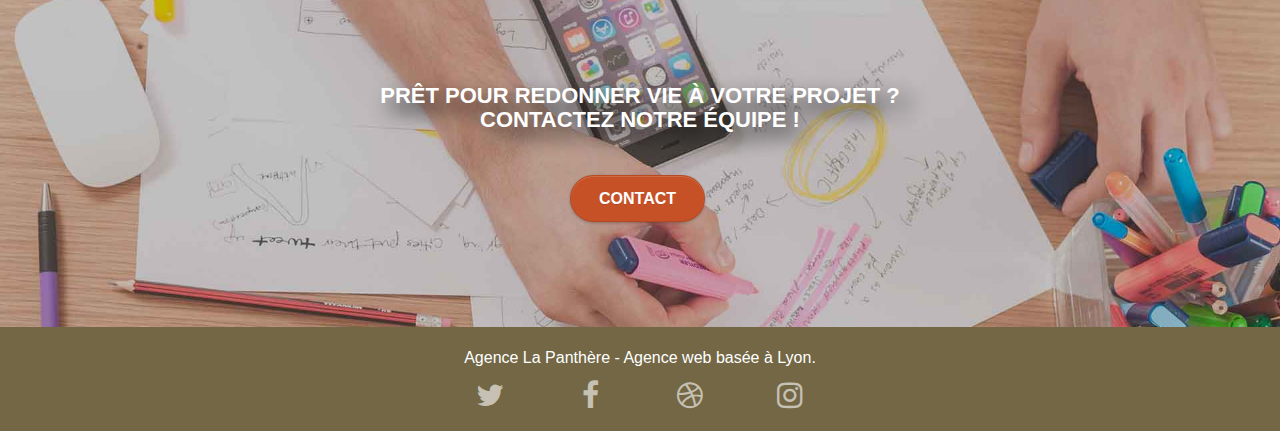
==== commit 51f5a66f: "modif taillle logo" ====
--- a/index.html
+++ b/index.html
@@ -11,10 +11,10 @@
 	
 		<link rel="canonical" href="https://venixas.github.io/site_panthere_new"/>
 		<link rel="shortcut icon" type="image/png" href="favicon.jpg">
-		<link rel="stylesheet" type="text/css" href="./css/bootstrap.mini.css">
-		<link rel="stylesheet" type="text/css" href="./css/style.mini.css">
-		<link rel="stylesheet" type="text/css" href="./css/font-awesome.mini.css">
-		<link rel="stylesheet" type="text/css" href="./css/et-line.mini.css">
+		<link rel="stylesheet" type="text/css" href="./css/bootstrap.css">
+		<link rel="stylesheet" type="text/css" href="./css/style.css">
+		<link rel="stylesheet" type="text/css" href="./css/font-awesome.css">
+		<link rel="stylesheet" type="text/css" href="./css/et-line.css">
 		
 		
 		
--- a/css/style.css
+++ b/css/style.css
@@ -0,0 +1,1044 @@
+body {
+    margin: 0;
+    padding: 0;
+    background: #FFFFFF;
+    overflow-x: hidden;
+    -webkit-font-smoothing: antialiased;
+    -moz-osx-font-smoothing: grayscale;
+}
+
+a,
+button {
+    transition: all .3s ease-in-out;
+    outline: none!important;
+}
+
+a:hover {
+    text-decoration: none;
+    cursor: pointer;
+}
+
+#page-loading-blocs-notifaction {
+    position: fixed;
+    top: 0;
+    bottom: 0;
+    width: 100%;
+    z-index: 100000;
+   /*  background: #FFFFFF url("./img/pageload-spinner.gif") no-repeat center center; */
+}
+
+.bloc {
+    width: 100%;
+    clear: both;
+    background: 50% 50% no-repeat;
+    padding: 0 50px;
+    -webkit-background-size: cover;
+    -moz-background-size: cover;
+    -o-background-size: cover;
+    background-size: cover;
+    position: relative;
+}
+
+.bloc .container {
+    padding-left: 0;
+    padding-right: 0;
+}
+
+.bloc-lg {
+    padding: 100px 50px;
+}
+
+.bloc-md {
+    padding: 50px;
+}
+
+.bloc-sm {
+    padding: 20px 50px;
+}
+
+.bg-center,
+.bg-l-edge,
+.bg-r-edge,
+.bg-t-edge,
+.bg-b-edge,
+.bg-tl-edge,
+.bg-bl-edge,
+.bg-tr-edge,
+.bg-br-edge,
+.bg-repeat {
+    -webkit-background-size: auto!important;
+    -moz-background-size: auto!important;
+    -o-background-size: auto!important;
+    background-size: auto!important;
+}
+
+.bg-repeat {
+    background: repeat;
+}
+
+.bg-t-edge {
+    background: top no-repeat;
+}
+
+
+.b-parallax {
+    background-attachment: fixed;
+}
+
+.d-bloc {
+    color: rgba(255, 255, 255, .7);
+}
+
+.d-bloc button:hover {
+    color: rgba(255, 255, 255, .9);
+}
+
+.d-bloc .icon-round,
+.d-bloc .icon-square,
+.d-bloc .icon-rounded,
+.d-bloc .icon-semi-rounded-a,
+.d-bloc .icon-semi-rounded-b {
+    border-color: rgba(255, 255, 255, .9);
+}
+
+.d-bloc .divider-h span {
+    border-color: rgba(255, 255, 255, .2);
+}
+
+.d-bloc .a-btn,
+.d-bloc .navbar a,
+.d-bloc .navbar-brand,
+.d-bloc a .icon-sm,
+.d-bloc a .icon-md,
+.d-bloc a .icon-lg,
+.d-bloc a .icon-xl,
+.d-bloc h1 a,
+.d-bloc h2 a,
+.d-bloc h3 a,
+.d-bloc h4 a,
+.d-bloc h5 a,
+.d-bloc h6 a,
+.d-bloc p a {
+    color: rgba(255, 255, 255, .6);
+}
+
+.d-bloc .a-btn:hover,
+.d-bloc .navbar a:hover,
+.d-bloc .navbar-brand:hover,
+.d-bloc a:hover .icon-sm,
+.d-bloc a:hover .icon-md,
+.d-bloc a:hover .icon-lg,
+.d-bloc a:hover .icon-xl,
+.d-bloc h1 a:hover,
+.d-bloc h2 a:hover,
+.d-bloc h3 a:hover,
+.d-bloc h4 a:hover,
+.d-bloc h5 a:hover,
+.d-bloc h6 a:hover,
+.d-bloc p a:hover {
+    color: rgba(255, 255, 255, 1);
+}
+
+.d-bloc .navbar-toggle .icon-bar {
+    background: rgba(255, 255, 255, 1);
+}
+
+.d-bloc .btn-wire,
+.d-bloc .btn-wire:hover {
+    color: rgba(255, 255, 255, 1);
+    border-color: rgba(255, 255, 255, 1);
+}
+
+.d-bloc .panel {
+    color: rgba(0, 0, 0, .5);
+}
+
+.d-bloc .panel button:hover {
+    color: rgba(0, 0, 0, .7);
+}
+
+.d-bloc .panel icon {
+    border-color: rgba(0, 0, 0, .7);
+}
+
+.d-bloc .panel .divider-h span {
+    border-color: rgba(0, 0, 0, .1);
+}
+
+.d-bloc .panel .a-btn {
+    color: rgba(0, 0, 0, .6);
+}
+
+.d-bloc .panel .a-btn:hover {
+    color: rgba(0, 0, 0, 1);
+}
+
+.d-bloc .panel .btn-wire,
+.d-bloc .panel .btn-wire:hover {
+    color: rgba(0, 0, 0, .7);
+    border-color: rgba(0, 0, 0, .3);
+}
+
+.d-bloc .panel,
+.l-bloc {
+    color: rgba(0, 0, 0, .5);
+}
+
+.d-bloc .panel button:hover,
+.l-bloc button:hover {
+    color: rgba(0, 0, 0, .7);
+}
+
+.l-bloc .icon-round,
+.l-bloc .icon-square,
+.l-bloc .icon-rounded,
+.l-bloc .icon-semi-rounded-a,
+.l-bloc .icon-semi-rounded-b {
+    border-color: rgba(0, 0, 0, .7);
+}
+
+.d-bloc .panel .divider-h span,
+.l-bloc .divider-h span {
+    border-color: rgba(0, 0, 0, .1);
+}
+
+.d-bloc .panel .a-btn,
+.l-bloc .a-btn,
+.l-bloc .navbar a,
+.l-bloc .navbar-brand,
+.l-bloc a .icon-sm,
+.l-bloc a .icon-md,
+.l-bloc a .icon-lg,
+.l-bloc a .icon-xl,
+.l-bloc h1 a,
+.l-bloc h2 a,
+.l-bloc h3 a,
+.l-bloc h4 a,
+.l-bloc h5 a,
+.l-bloc h6 a,
+.l-bloc p a {
+    color: rgba(0, 0, 0, 1.1);
+}
+
+.d-bloc .panel .a-btn:hover,
+.l-bloc .a-btn:hover,
+.l-bloc .navbar a:hover,
+.l-bloc .navbar-brand:hover,
+.l-bloc a:hover .icon-sm,
+.l-bloc a:hover .icon-md,
+.l-bloc a:hover .icon-lg,
+.l-bloc a:hover .icon-xl,
+.l-bloc h1 a:hover,
+.l-bloc h2 a:hover,
+.l-bloc h3 a:hover,
+.l-bloc h4 a:hover,
+.l-bloc h5 a:hover,
+.l-bloc h6 a:hover,
+.l-bloc p a:hover {
+    color: rgba(0, 0, 0, 1);
+}
+
+.l-bloc .navbar-toggle .icon-bar {
+    color: rgba(0, 0, 0, .6);
+}
+
+.d-bloc .panel .btn-wire,
+.d-bloc .panel .btn-wire:hover,
+.l-bloc .btn-wire,
+.l-bloc .btn-wire:hover {
+    color: rgba(0, 0, 0, .7);
+    border-color: rgba(0, 0, 0, .3);
+}
+
+.voffset {
+    margin-top: 30px;
+}
+
+.voffset-lg {
+    margin-top: 80px;
+}
+.display-box{
+    display: flex;
+    justify-content: space-around;
+}
+
+.row-no-gutters {
+    margin-right: 0;
+    margin-left: 0;
+}
+
+.row.row-no-gutters > [class^="col-"],
+.row.row-no-gutters > [class*=" col-"] {
+    padding-right: 0;
+    padding-left: 0;
+}
+
+#bloc-1-hero h1 {
+    font-size: 50px;
+    text-shadow: black 0.1em 0.1em 0.2em
+}
+
+.navbar {
+    margin-bottom: 0;
+    z-index: 1;
+}
+
+.navbar-brand {
+    height: auto;
+    padding: 3px 15px;
+    font-size: 25px;
+    font-weight: normal;
+    font-weight: 600;
+    line-height: 44px;
+}
+
+.navbar-brand img {
+    max-height: 200px;
+    margin: 0 5px 0 0;
+    display: inline;
+}
+
+.navbar-brand img[src$=svg] {
+    min-width: 200px;
+
+}
+
+.nav-center .navbar-brand img {
+    margin: 0;
+}
+
+.navbar .nav {
+    padding-top: 2px;
+    margin-right: -16px;
+    float: right;
+    z-index: 1;
+}
+
+.nav > li {
+    float: left;
+    margin-top: 4px;
+    font-size: 16px;
+}
+
+.navbar-nav .open .dropdown-menu > li > a {
+    text-align: inherit;
+   
+}
+
+.nav > li a:hover,
+.nav > li a:focus {
+    background: transparent;
+}
+
+.navbar-toggle {
+    margin: 10px 10px 0 0;
+    border: 0px;
+}
+
+.navbar-toggle:hover {
+    background: transparent!important;
+}
+
+.navbar-toggle .icon-bar {
+    background-color: rgba(0, 0, 0, .5);
+    width: 26px;
+}
+
+.nav-invert .navbar .nav {
+    float: left;
+}
+
+.nav-invert .navbar-header,
+.nav-invert .navbar-brand {
+    float: right;
+    position: relative;
+    z-index: 2;
+}
+
+@media (min-width: 768px) {
+    .site-navigation {
+        position: absolute;
+        top: 50%;
+        right: 20px;
+        transform: translate(0, -50%);
+        -webkit-transform: translateY(-50%);
+    }
+    .nav > li .dropdown-menu a,
+    .nav > li .dropdown-menu a:hover {
+        color: #484848;
+    }
+    .nav-invert .site-navigation {
+        left: 0;
+        right: 0;
+    }
+    .nav-center {
+        text-align: center;
+    }
+    .nav-center .navbar-header {
+        width: 100%;
+    }
+    .nav-center .navbar-header,
+    .nav-center .navbar-brand,
+    .nav-center .nav > li {
+        float: none;
+        display: inline-block;
+    }
+    .nav-center .site-navigation {
+        position: relative;
+        width: 100%;
+        right: 0;
+        margin-right: 0px;
+        margin-top: 20px;
+    }
+    .nav-center.mini-nav .navbar-toggle {
+        float: none;
+        margin: 10px auto 0;
+    }
+}
+
+.nav > li > .dropdown a {
+    background: none!important;
+    display: block;
+    padding: 14px 15px;
+}
+
+nav .caret {
+    margin: 0 5px;
+}
+
+.dropdown-menu .dropdown-menu {
+    top: -8px;
+    left: 100%;
+}
+
+.dropdown-menu .dropmenu-flow-right {
+    top: 100%;
+    left: 0;
+    margin-left: -1px;
+    border-top-left-radius: 0;
+    border-top-right-radius: 0;
+}
+
+.dropdown-menu .dropdown span {
+    border: 4px solid black;
+    border-top-color: transparent;
+    border-right-color: transparent;
+    border-bottom-color: transparent;
+    margin: 6px -5px 0 0!important;
+    float: right;
+}
+
+.mg-md {
+    margin-top: 10px;
+    margin-bottom: 20px;
+}
+
+.mg-lg {
+    margin-top: 10px;
+    margin-bottom: 40px;
+}
+
+.btn {
+    margin: 0 5px 5px 0;
+}
+
+.btn.pull-right {
+    margin: 0 0 5px 5px;
+}
+
+.btn-d,
+.btn-d:hover,
+.btn-d:focus {
+    color: #FFF;
+    background: rgba(0, 0, 0, .3);
+}
+
+button {
+    outline: none!important;
+}
+
+.btn-rd {
+    border-radius: 40px;
+}
+
+.btn-clean {
+    border: 1px solid rgba(0, 0, 0, .08);
+    border-bottom-color: rgba(0, 0, 0, .1);
+    text-shadow: 0 1px 0 rgba(0, 0, 1, .1);
+    box-shadow: 0 1px 3px rgba(0, 0, 1, .25), inset 0 1px 0 0 rgba(255, 255, 255, .15);
+}
+
+.icon-md {
+    font-size: 30px!important;
+}
+
+.icon-lg {
+    font-size: 60px!important;
+}
+
+.sm-shadow {
+    text-shadow: 0 1px 2px rgba(0, 0, 0, .3);
+}
+
+.panel-sq,
+.panel-sq .panel-heading,
+.panel-sq .panel-footer {
+    border-radius: 0;
+}
+
+.panel-rd {
+    border-radius: 30px;
+}
+
+.panel-rd .panel-heading {
+    border-radius: 29px 29px 0 0;
+}
+
+.panel-rd .panel-footer {
+    border-radius: 0 0 29px 29px;
+}
+
+.form-control {
+    border-color: rgba(0, 0, 0, .1);
+    box-shadow: none;
+}
+
+.scrollToTop {
+    width: 40px;
+    height: 40px;
+    position: fixed;
+    bottom: 20px;
+    right: 20px;
+    opacity: 0;
+    z-index: 500;
+    transition: all .3s ease-in-out;
+}
+
+.scrollToTop span {
+    margin-top: 6px;
+}
+
+.showScrollTop {
+    font-size: 14px;
+    opacity: 1;
+}
+
+a[data-lightbox] {
+    position: relative;
+    display: block;
+    text-align: center;
+}
+
+a[data-lightbox]:hover::before {
+    content: "+";
+    font-size: 32px;
+    width: 50px;
+    height: 50px;
+    margin-left: -25px;
+    border-radius: 50%;
+    background: rgba(0, 0, 0, .6);
+    color: #FFF;
+    font-weight: 100;
+    z-index: 1;
+    position: absolute;
+    top: 50%;
+    transform: translateY(-50%);
+    -webkit-transform: translateY(-50%);
+}
+
+a[data-lightbox]:hover img {
+    opacity: 0.6;
+    -webkit-animation-fill-mode: none;
+    animation-fill-mode: none;
+}
+
+#lightbox-modal {
+    display: flex;
+    align-items: center;
+}
+
+#lightbox-modal .modal-dialog {
+    width: 90%;
+    max-width: 900px;
+    margin: 0 auto 0;
+}
+
+#lightbox-modal .modal-dialog img {
+    max-height: 90vh;
+    margin: 0 auto;
+}
+
+.lightbox-caption {
+    padding: 20px;
+    color: #FFFFFF;
+    background: rgba(0, 0, 0, .5);
+    position: absolute;
+    left: 15px;
+    right: 15px;
+    bottom: 5px;
+}
+
+.close-lightbox {
+    color: #FFF;
+    font-size: 30px;
+    position: absolute;
+    top: 20px;
+    right: 20px;
+    z-index: 20;
+    background: rgba(0, 0, 0, .5);
+    border: none;
+    line-height: 30px;
+    padding: 0 9px 5px;
+    opacity: 0.3;
+}
+
+.close-lightbox:hover,
+.next-lightbox:hover,
+.prev-lightbox:hover {
+    opacity: 1.0;
+    color: #FFF;
+}
+
+.next-lightbox,
+.prev-lightbox {
+    font-size: 20px;
+    color: rgba(255, 255, 255, .9);
+    background: rgba(0, 0, 0, .5);
+    transition: all .2s ease-in-out;
+    position: absolute;
+    top: 45%;
+    z-index: 1;
+    opacity: 0.4;
+}
+
+.next-lightbox {
+    padding: 6px 8px 1px 13px;
+    right: 25px;
+}
+
+.prev-lightbox {
+    padding: 6px 13px 1px 10px;
+    left: 25px;
+}
+
+.snapshot-lb .modal-body {
+    padding-bottom: 45px;
+}
+
+.snapshot-lb .lightbox-caption {
+    padding: 0;
+    color: rgba(0, 0, 0, .5);
+    background: none;
+}
+
+h1,
+h2,
+h3,
+h4,
+h5,
+h6,
+p,
+label,
+.btn,
+a {
+    font-weight: 400;
+    color: #000000/* !important; */
+}
+
+.container {
+    max-width: 1000px;
+}
+
+.hero-bloc-text {
+    font-size: 38px;
+}
+
+.hero-bloc-text-sub {
+    font-size: 36px;
+}
+
+.statement-bloc-text {
+    line-height: 26px;
+    font-style: italic;
+    font-size: 20px;
+    text-align: center;
+    font-weight: lighter;
+    max-width: 520px;
+    margin: auto auto auto auto;
+}
+
+p {
+    font-size: 16px;
+}
+
+.tight-width-whitespace {
+    max-width: 600px;
+    margin: auto auto auto auto;
+}
+
+.h1 {
+    font-size: 20px;
+    
+}
+
+.cta-hero {
+    margin-top: 22px;
+    color: #FFFFFF!important;
+    text-transform: uppercase;
+    padding: 12px 28px 12px 28px;
+    font-size: 16px;
+    font-weight: 700;
+}
+
+.social {
+    max-width: 400px;
+    margin: auto auto auto auto;
+}
+
+h2 {
+    font-size: 22px;
+    line-height: 1.4em;
+}
+
+h3 {
+    font-size: 15px;
+    text-transform: uppercase;
+    font-weight: 700;
+    color: #333333!important;
+}
+
+.med-width-whitespace {
+    max-width: 800px;
+    margin: auto auto auto auto;
+    box-shadow: 0px 0px 0px #000000;
+}
+
+h1 {
+    color: #333333!important;
+}
+
+h4 {
+    color: #333333!important;
+}
+
+.icons {
+    margin-bottom: 14px;
+    margin-top: 24px;
+}
+
+.white {
+    color: #FFFFFF!important;
+}
+
+.portfolio-thumb {
+    margin-bottom: 24px;
+}
+
+.portfolio-row {
+    margin-bottom: 44px;
+    margin-top: 50px;
+}
+
+.avatar {
+    box-shadow: 0px 4px 9px rgba(0, 0, 0, 0.3);
+}
+
+.black-background {
+    background-color: rgba(115, 103, 69, 0.7);
+    padding: 40px 40px 40px 40px;
+}
+
+.bold-link {
+    font-weight: 900;
+    text-decoration: underline!important;
+}
+
+.bgc-white {
+    background-color: #FFFFFF;
+}
+
+.bgc-dark-slate-blue {
+    background-color: #364577;
+}
+
+.bgc-atomic-tangerine {
+    background-color: #736745;
+}
+
+.tc-white {
+    color: #Ffffff!important;
+    font-size: 22px;
+    text-shadow: black 10px 10px 20px;
+}
+
+.btn-atomic-tangerine {
+    background: #C75126;
+    color: #FFFFFF!important;
+}
+
+.btn-atomic-tangerine:hover {
+    background: #642102!important;
+    color: #FFFFFF!important;
+}
+
+.ltc-white {
+    color: #FFFFFF!important;
+}
+
+.ltc-white:hover {
+    color: #cccccc!important;
+}
+
+.ltc-atomic-tangerine {
+    color: #F3976C!important;
+}
+
+.ltc-atomic-tangerine:hover {
+    color: #c27956!important;
+}
+
+.icon-dark-slate-blue {
+    color: #364577!important;
+    border-color: #364577!important;
+}
+.para-agence-web{
+    font-size:20px;
+    color: #000000;
+    font-weight:600;
+    
+}
+.citation-pdg{
+font-size: 18px;
+font-weight:600;
+}
+.nom-pdg{
+font-size:12px;
+}
+.para-nos-realisations{
+    font-size: 20px;
+    font-weight: 600;
+}
+
+
+.bg-banniere {
+    background-image: url("../img/agence-la-panthere.jpg");
+}
+
+.bg-presentation {
+    background-image: url("../img/image-de-presentation.jpg");
+}
+
+@media (max-width: 1024px) {
+    .bloc {
+        padding-left: 20px;
+        padding-right: 20px;
+    }
+    .bloc.full-width-bloc,
+    .bloc-tile-2.full-width-bloc .container,
+    .bloc-tile-3.full-width-bloc .container,
+    .bloc-tile-4.full-width-bloc .container {
+        padding-left: 0;
+        padding-right: 0;
+    }
+}
+
+@media (max-width: 992px) and (min-width: 768px) {
+    .navbar .nav {
+        max-width: 80%
+    }
+    .nav-center.navbar .nav {
+        max-width: 100%
+    }
+}
+
+@media only screen and (min-width: 768px) and (max-width: 1024px) and (orientation: landscape) {
+    .b-parallax {
+        background-attachment: scroll;
+    }
+}
+
+@media only screen and (min-width: 1024px) and (max-width: 1366px) and (-webkit-min-device-pixel-ratio: 1.5) {
+    .b-parallax {
+        background-attachment: scroll;
+    }
+}
+
+@media (max-width: 991px) {
+    .container {
+        width: 100%;
+    }
+    .b-parallax {
+        background-attachment: scroll;
+    }
+    .page-container,
+    #hero-bloc {
+        overflow-x: hidden;
+        position: relative;
+    }
+    /* .bloc {
+        padding-left: constant(safe-area-inset-left,0px);
+        padding-right: constant(safe-area-inset-right, 0px); */
+    }
+    .bloc-group,
+    .bloc-group .bloc {
+        display: block;
+        width: 100%;
+    }
+    .bloc-fill-screen .fill-bloc-top-edge,
+    .bloc-fill-screen .fill-bloc-bottom-edge {
+        padding: 0 20px;
+       /*  padding-left: constant(safe-area-inset-left);
+        padding-right: constant(safe-area-inset-right); */
+    }
+
+
+@media (max-width: 767px) {
+    .page-container {
+        overflow-x: hidden;
+        position: relative;
+    }
+    h1,
+    h2,
+    h3,
+    h4,
+    h5,
+    h6,
+    p,
+    #disqus_thread {
+        padding-left: 10px!important;
+        padding-right: 10px!important;
+    }
+    .bloc-mob-center-text {
+        text-align: center;
+    }
+    .b-parallax {
+        background-attachment: scroll;
+    }
+    .navbar .nav {
+        padding-top: 0;
+        border-top: 1px solid rgba(0, 0, 0, .2);
+        float: none!important;
+    }
+    .navbar.row {
+        margin-left: 0;
+        margin-right: 0;
+    }
+    .site-navigation {
+        position: inherit;
+        transform: none;
+        -webkit-transform: none;
+        -ms-transform: none;
+        
+    }
+    .nav > li {
+        margin-top: 0;
+        border-bottom: 1px solid rgba(0, 0, 0, .1);
+        background: rgba(0, 0, 0, .05);
+        text-align: left;
+        padding-left: 15px;
+        width: 100%;
+    }
+    .nav > li:hover {
+        background: rgba(0, 0, 0, .08);
+    }
+    .dropdown .dropdown a .caret {
+        float: none;
+        margin: 5px 0 0 10px!important;
+        border: 4px solid black;
+        border-bottom-color: transparent;
+        border-right-color: transparent;
+        border-left-color: transparent;
+    }
+    #hero-bloc .navbar .nav {
+        background: rgba(0, 0, 0, .8);
+    }
+    #hero-bloc .navbar .nav a {
+        color: rgba(255, 255, 255, .6);
+    }
+    .hero {
+        padding: 50px 0;
+    }
+    .hero-nav {
+        left: -1px;
+        right: -1px;
+    }
+    .navbar-collapse {
+        padding: 0;
+        overflow-x: hidden;
+        -webkit-box-shadow: none;
+        box-shadow: none;
+    }
+    .navbar-brand img {
+        max-height: 40px;
+        width: auto;
+    }
+    .nav-invert .navbar-header {
+        float: none;
+        width: 100%;
+    }
+    .nav-invert .navbar-toggle {
+        float: left;
+        margin-left: 10px;
+    }
+    .bloc {
+        padding-left: 0;
+        padding-right: 0;
+    }
+    .bloc-xxl,
+    .bloc-xl,
+    .bloc-lg {
+        padding: 40px 0;
+    }
+    .bloc-sm,
+    .bloc-md {
+        padding-left: 0;
+        padding-right: 0;
+    }
+    .bloc-tile-2 .container,
+    .bloc-tile-3 .container,
+    .bloc-tile-4 .container,
+    .bloc-fill-screen .fill-bloc-top-edge,
+    .bloc-fill-screen .fill-bloc-bottom-edge {
+        padding-left: 0;
+        padding-right: 0;
+    }
+    .a-block {
+        padding: 0 10px;
+    }
+    .btn-dwn {
+        display: none;
+    }
+    .voffset {
+        margin-top: 5px;
+    }
+    .voffset-md {
+        margin-top: 20px;
+    }
+    .voffset-lg {
+        margin-top: 30px;
+    }
+    form {
+        padding: 5px;
+    }
+    .close-lightbox {
+        display: inline-block;
+    }
+    .blocsapp-device-iphone5 {
+        background-size: 216px 425px;
+        padding-top: 60px;
+        width: 216px;
+        height: 425px;
+    }
+    .blocsapp-device-iphone5 img {
+        width: 180px;
+        height: 320px;
+    }
+}
+
+@media (max-width: 400px) {
+    .bloc {
+        padding-left: 0;
+        padding-right: 0;
+    }
+}
+
--- a/css/et-line.css
+++ b/css/et-line.css
@@ -0,0 +1,519 @@
+@font-face {
+    font-family: et-line;
+    src: url(../fonts/et-line.eot);
+    src: url(../fonts/et-line.eot?#iefix) format('embedded-opentype'), url(../fonts/et-line.woff) format('woff'), url(../fonts/et-line.ttf) format('truetype'), url(../fonts/et-line.svg#et-line) format('svg');
+    font-weight: 400;
+    font-style: normal
+}
+
+.et-icon-adjustments,
+.et-icon-alarmclock,
+.et-icon-anchor,
+.et-icon-aperture,
+.et-icon-attachment,
+.et-icon-bargraph,
+.et-icon-basket,
+.et-icon-beaker,
+.et-icon-bike,
+.et-icon-book-open,
+.et-icon-briefcase,
+.et-icon-browser,
+.et-icon-calendar,
+.et-icon-camera,
+.et-icon-caution,
+.et-icon-chat,
+.et-icon-circle-compass,
+.et-icon-clipboard,
+.et-icon-clock,
+.et-icon-cloud,
+.et-icon-compass,
+.et-icon-desktop,
+.et-icon-dial,
+.et-icon-document,
+.et-icon-documents,
+.et-icon-download,
+.et-icon-dribbble,
+.et-icon-edit,
+.et-icon-envelope,
+.et-icon-expand,
+.et-icon-facebook,
+.et-icon-flag,
+.et-icon-focus,
+.et-icon-gears,
+.et-icon-genius,
+.et-icon-gift,
+.et-icon-global,
+.et-icon-globe,
+.et-icon-googleplus,
+.et-icon-grid,
+.et-icon-happy,
+.et-icon-hazardous,
+.et-icon-heart,
+.et-icon-hotairballoon,
+.et-icon-hourglass,
+.et-icon-key,
+.et-icon-laptop,
+.et-icon-layers,
+.et-icon-lifesaver,
+.et-icon-lightbulb,
+.et-icon-linegraph,
+.et-icon-linkedin,
+.et-icon-lock,
+.et-icon-magnifying-glass,
+.et-icon-map,
+.et-icon-map-pin,
+.et-icon-megaphone,
+.et-icon-mic,
+.et-icon-mobile,
+.et-icon-newspaper,
+.et-icon-notebook,
+.et-icon-paintbrush,
+.et-icon-paperclip,
+.et-icon-pencil,
+.et-icon-phone,
+.et-icon-picture,
+.et-icon-pictures,
+.et-icon-piechart,
+.et-icon-presentation,
+.et-icon-pricetags,
+.et-icon-printer,
+.et-icon-profile-female,
+.et-icon-profile-male,
+.et-icon-puzzle,
+.et-icon-quote,
+.et-icon-recycle,
+.et-icon-refresh,
+.et-icon-ribbon,
+.et-icon-rss,
+.et-icon-sad,
+.et-icon-scissors,
+.et-icon-scope,
+.et-icon-search,
+.et-icon-shield,
+.et-icon-speedometer,
+.et-icon-strategy,
+.et-icon-streetsign,
+.et-icon-tablet,
+.et-icon-target,
+.et-icon-telescope,
+.et-icon-toolbox,
+.et-icon-tools,
+.et-icon-tools-2,
+.et-icon-trophy,
+.et-icon-tumblr,
+.et-icon-twitter,
+.et-icon-upload,
+.et-icon-video,
+.et-icon-wallet,
+.et-icon-wine {
+    font-family: et-line;
+    speak: none;
+    font-style: normal;
+    font-weight: 400;
+    font-variant: normal;
+    text-transform: none;
+    line-height: 1;
+    -webkit-font-smoothing: antialiased;
+    -moz-osx-font-smoothing: grayscale;
+    display: inline-block
+}
+
+.et-icon-mobile:before {
+    content: "\e000"
+}
+
+.et-icon-laptop:before {
+    content: "\e001"
+}
+
+.et-icon-desktop:before {
+    content: "\e002"
+}
+
+.et-icon-tablet:before {
+    content: "\e003"
+}
+
+.et-icon-phone:before {
+    content: "\e004"
+}
+
+.et-icon-document:before {
+    content: "\e005"
+}
+
+.et-icon-documents:before {
+    content: "\e006"
+}
+
+.et-icon-search:before {
+    content: "\e007"
+}
+
+.et-icon-clipboard:before {
+    content: "\e008"
+}
+
+.et-icon-newspaper:before {
+    content: "\e009"
+}
+
+.et-icon-notebook:before {
+    content: "\e00a"
+}
+
+.et-icon-book-open:before {
+    content: "\e00b"
+}
+
+.et-icon-browser:before {
+    content: "\e00c"
+}
+
+.et-icon-calendar:before {
+    content: "\e00d"
+}
+
+.et-icon-presentation:before {
+    content: "\e00e"
+}
+
+.et-icon-picture:before {
+    content: "\e00f"
+}
+
+.et-icon-pictures:before {
+    content: "\e010"
+}
+
+.et-icon-video:before {
+    content: "\e011"
+}
+
+.et-icon-camera:before {
+    content: "\e012"
+}
+
+.et-icon-printer:before {
+    content: "\e013"
+}
+
+.et-icon-toolbox:before {
+    content: "\e014"
+}
+
+.et-icon-briefcase:before {
+    content: "\e015"
+}
+
+.et-icon-wallet:before {
+    content: "\e016"
+}
+
+.et-icon-gift:before {
+    content: "\e017"
+}
+
+.et-icon-bargraph:before {
+    content: "\e018"
+}
+
+.et-icon-grid:before {
+    content: "\e019"
+}
+
+.et-icon-expand:before {
+    content: "\e01a"
+}
+
+.et-icon-focus:before {
+    content: "\e01b"
+}
+
+.et-icon-edit:before {
+    content: "\e01c"
+}
+
+.et-icon-adjustments:before {
+    content: "\e01d"
+}
+
+.et-icon-ribbon:before {
+    content: "\e01e"
+}
+
+.et-icon-hourglass:before {
+    content: "\e01f"
+}
+
+.et-icon-lock:before {
+    content: "\e020"
+}
+
+.et-icon-megaphone:before {
+    content: "\e021"
+}
+
+.et-icon-shield:before {
+    content: "\e022"
+}
+
+.et-icon-trophy:before {
+    content: "\e023"
+}
+
+.et-icon-flag:before {
+    content: "\e024"
+}
+
+.et-icon-map:before {
+    content: "\e025"
+}
+
+.et-icon-puzzle:before {
+    content: "\e026"
+}
+
+.et-icon-basket:before {
+    content: "\e027"
+}
+
+.et-icon-envelope:before {
+    content: "\e028"
+}
+
+.et-icon-streetsign:before {
+    content: "\e029"
+}
+
+.et-icon-telescope:before {
+    content: "\e02a"
+}
+
+.et-icon-gears:before {
+    content: "\e02b"
+}
+
+.et-icon-key:before {
+    content: "\e02c"
+}
+
+.et-icon-paperclip:before {
+    content: "\e02d"
+}
+
+.et-icon-attachment:before {
+    content: "\e02e"
+}
+
+.et-icon-pricetags:before {
+    content: "\e02f"
+}
+
+.et-icon-lightbulb:before {
+    content: "\e030"
+}
+
+.et-icon-layers:before {
+    content: "\e031"
+}
+
+.et-icon-pencil:before {
+    content: "\e032"
+}
+
+.et-icon-tools:before {
+    content: "\e033"
+}
+
+.et-icon-tools-2:before {
+    content: "\e034"
+}
+
+.et-icon-scissors:before {
+    content: "\e035"
+}
+
+.et-icon-paintbrush:before {
+    content: "\e036"
+}
+
+.et-icon-magnifying-glass:before {
+    content: "\e037"
+}
+
+.et-icon-circle-compass:before {
+    content: "\e038"
+}
+
+.et-icon-linegraph:before {
+    content: "\e039"
+}
+
+.et-icon-mic:before {
+    content: "\e03a"
+}
+
+.et-icon-strategy:before {
+    content: "\e03b"
+}
+
+.et-icon-beaker:before {
+    content: "\e03c"
+}
+
+.et-icon-caution:before {
+    content: "\e03d"
+}
+
+.et-icon-recycle:before {
+    content: "\e03e"
+}
+
+.et-icon-anchor:before {
+    content: "\e03f"
+}
+
+.et-icon-profile-male:before {
+    content: "\e040"
+}
+
+.et-icon-profile-female:before {
+    content: "\e041"
+}
+
+.et-icon-bike:before {
+    content: "\e042"
+}
+
+.et-icon-wine:before {
+    content: "\e043"
+}
+
+.et-icon-hotairballoon:before {
+    content: "\e044"
+}
+
+.et-icon-globe:before {
+    content: "\e045"
+}
+
+.et-icon-genius:before {
+    content: "\e046"
+}
+
+.et-icon-map-pin:before {
+    content: "\e047"
+}
+
+.et-icon-dial:before {
+    content: "\e048"
+}
+
+.et-icon-chat:before {
+    content: "\e049"
+}
+
+.et-icon-heart:before {
+    content: "\e04a"
+}
+
+.et-icon-cloud:before {
+    content: "\e04b"
+}
+
+.et-icon-upload:before {
+    content: "\e04c"
+}
+
+.et-icon-download:before {
+    content: "\e04d"
+}
+
+.et-icon-target:before {
+    content: "\e04e"
+}
+
+.et-icon-hazardous:before {
+    content: "\e04f"
+}
+
+.et-icon-piechart:before {
+    content: "\e050"
+}
+
+.et-icon-speedometer:before {
+    content: "\e051"
+}
+
+.et-icon-global:before {
+    content: "\e052"
+}
+
+.et-icon-compass:before {
+    content: "\e053"
+}
+
+.et-icon-lifesaver:before {
+    content: "\e054"
+}
+
+.et-icon-clock:before {
+    content: "\e055"
+}
+
+.et-icon-aperture:before {
+    content: "\e056"
+}
+
+.et-icon-quote:before {
+    content: "\e057"
+}
+
+.et-icon-scope:before {
+    content: "\e058"
+}
+
+.et-icon-alarmclock:before {
+    content: "\e059"
+}
+
+.et-icon-refresh:before {
+    content: "\e05a"
+}
+
+.et-icon-happy:before {
+    content: "\e05b"
+}
+
+.et-icon-sad:before {
+    content: "\e05c"
+}
+
+.et-icon-facebook:before {
+    content: "\e05d"
+}
+
+.et-icon-twitter:before {
+    content: "\e05e"
+}
+
+.et-icon-googleplus:before {
+    content: "\e05f"
+}
+
+.et-icon-rss:before {
+    content: "\e060"
+}
+
+.et-icon-tumblr:before {
+    content: "\e061"
+}
+
+.et-icon-linkedin:before {
+    content: "\e062"
+}
+
+.et-icon-dribbble:before {
+    content: "\e063"
+}